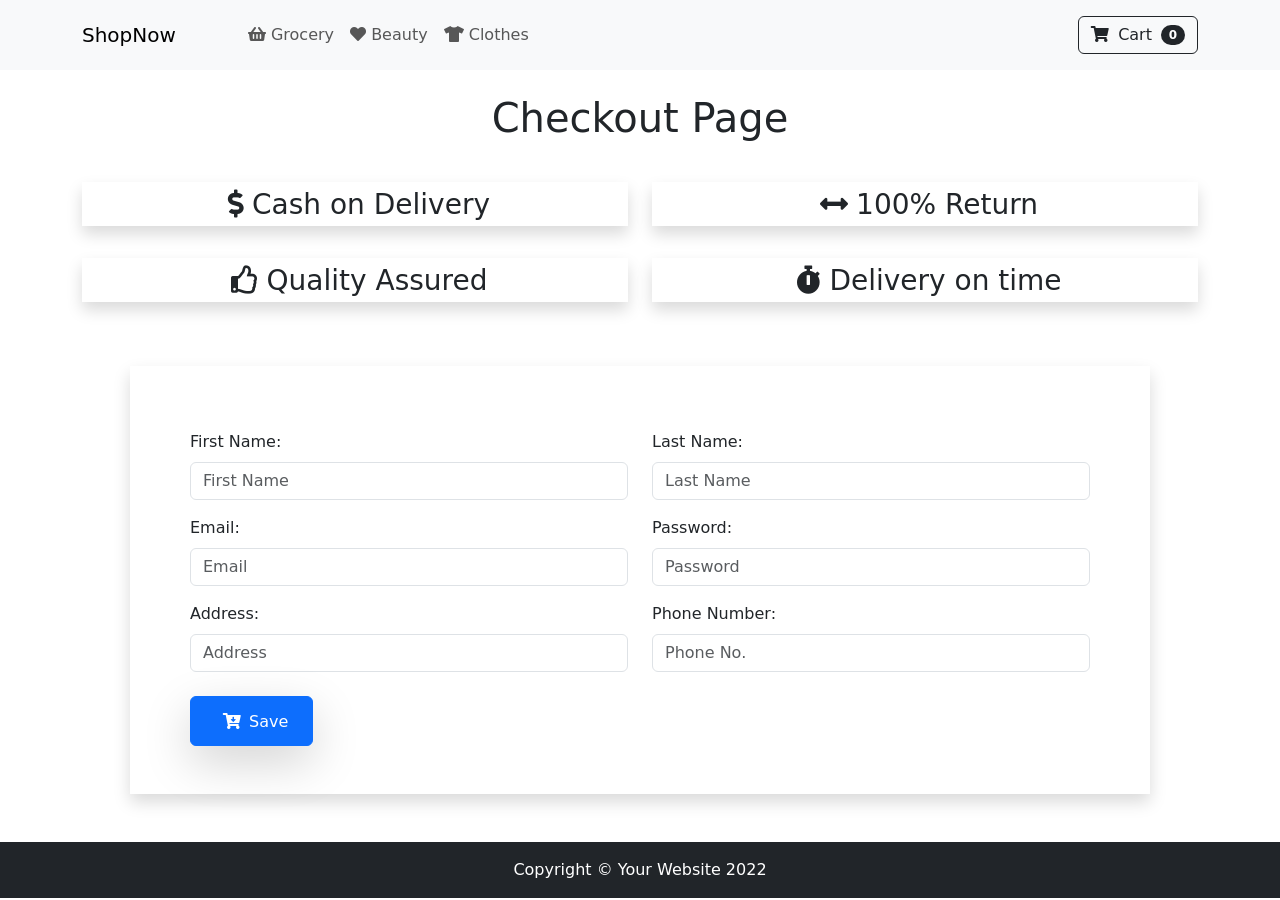
==== checkout.html @ 77bd9ed0 "S3.CodigoInicial" ====
<!DOCTYPE html>
<html lang="en">

<head>
	<meta charset="utf-8" />
	<meta name="viewport" content="width=device-width, initial-scale=1, shrink-to-fit=no" />
	<meta name="description" content="" />
	<meta name="author" content="" />
	<title>Checkout</title>
	<!-- Favicon-->
	<link rel="icon" type="image/x-icon" href="images/favicon.ico" />
	<link href="https://cdn.jsdelivr.net/npm/bootstrap@5.0.2/dist/css/bootstrap.min.css" rel="stylesheet"
		integrity="sha384-EVSTQN3/azprG1Anm3QDgpJLIm9Nao0Yz1ztcQTwFspd3yD65VohhpuuCOmLASjC" crossorigin="anonymous">

	<!-- Bootstrap icons-->
	<link rel="stylesheet" href="https://use.fontawesome.com/releases/v5.8.1/css/all.css"
		integrity="sha384-50oBUHEmvpQ+1lW4y57PTFmhCaXp0ML5d60M1M7uH2+nqUivzIebhndOJK28anvf" crossorigin="anonymous">
	<!-- Core theme CSS (includes Bootstrap)-->
</head>

<body>
	<!-- Navigation-->
	<nav class="navbar py-3 py-lg-0 navbar-light bg-light navbar-expand-lg" id="navbar-example2">
		<div class="container d-flex">
			<a class="navbar-brand" href="#!">ShopNow</a>
			<div class="d-flex flex-row order-lg-last align-items-center">

				<button type="button" class="navbar-toggler order-last collapsed" data-bs-toggle="collapse"
					data-bs-target="#navbar" aria-expanded="false" aria-controls="navbar">
					<span class="navbar-toggler-icon"></span>
				</button>
				<ul class="navbar-nav me-3 me-lg-0 d-flex flex-row align-items-center">
					<li class="dropdown search-dropdown nav-item py-lg-3">
						<a href="javascript:void(0)" class="btn btn-outline-dark flex-center" type="button" data-bs-toggle="modal"
							data-bs-target="#cartModal" onclick="open_modal()" data-bs-auto-close="outside">
							<i class="fas fa-shopping-cart me-1"></i> Cart <span class="badge bg-dark text-white ms-1 rounded-pill"
								id="count_product">0</span>
						</a>
					</li>
				</ul>
			</div>

			<div id="navbar" class="navbar-collapse collapse">

				<ul class="navbar-nav me-auto mb-4 mb-lg-0 ms-lg-5">
					<li class="nav-item">
						<a class="nav-link" href="#grocery"><i class="fas fa-shopping-basket"></i> Grocery</a>
					</li>
					<li class="nav-item">
						<a class="nav-link" href="#beauty"><i class="fas fa-heart"></i> Beauty</a>
					</li>
					<li class="nav-item">
						<a class="nav-link" href="#clothes"><i class="fas fa-tshirt"></i> Clothes</a>
					</li>

				</ul>
			</div>
		</div>
	</nav>
	<div class="container">
		<h1 class="text-center head m-4">Checkout Page</h1>

		<div class="row mr-0">
			<div class="col-sm-6">
				<h3 class="my-3 bord shadow text-center"><i class="fas fa-dollar-sign p-2"></i>Cash on Delivery</h3>
			</div>
			<div class="col-sm-6 ">
				<h3 class="my-3 bord shadow text-center"><i class="fas fa-arrows-alt-h p-2"></i>100% Return</h3>
			</div>
		</div>

		<div class="row mr-0">
			<div class="col-sm-6">
				<h3 class="my-3 bord shadow text-center"><i class="far fa-thumbs-up p-2"></i>Quality Assured</h3>
			</div>
			<div class="col-sm-6 ">
				<h3 class="my-3 bord shadow text-center"><i class="fas fa-stopwatch p-2"></i>Delivery on time</h3>
			</div>
		</div>
		<form class="form">
			<div class="row bord p-5 shadow m-5">
				<div class="col-sm-6">
					<div class="mt-3">
						<label for="fName" class="form-label">First Name:</label>
						<input id="fName" class="form-control ml-3" type="text" placeholder="First Name" />
						<div id="errorName" class="invalid-feedback">This field is required and must have, at least, 3 characters
						</div>
					</div>
					<div class="mt-3 ">
						<label for="fEmail" class="form-label">Email:</label>
						<input id="fEmail" class="form-control ml-3" type="email" placeholder="Email" minlength="3" />
						<div id="errorEmail" class="invalid-feedback">This field is required and must contain an '@' and have, at
							least, 3 characters</div>
					</div>
					<div class="mt-3 ">
						<label for="fAddress" class="form-label">Address:</label>
						<input id="fAddress" class="form-control" type="text" placeholder="Address" minlength="3" />
						<div id="errorAddress" class="invalid-feedback">This field is required and must have, at least, 3 characters
						</div>
					</div>
				</div>
				<div class="col-sm-6">
					<div class="mt-3">
						<label for="fLastN" class="form-label">Last Name:</label>
						<input id="fLastN" class="form-control" type="text" placeholder="Last Name" minlength="3" />
						<div id="errorLastN" class="invalid-feedback">This field is required and must have, at least, 3 characters
						</div>
					</div>
					<div class="mt-3">
						<label for="fPassword" class="form-label">Password:</label>
						<input id="fPassword" class="form-control" title="(4-8 characters)" type="password" minlength="4"
							maxlength="8" placeholder="Password" />
						<div id="errorPassword" class="invalid-feedback">Enter a correct password</div>
					</div>
					<div class="mt-3">
						<label for="fPhone" class="form-label">Phone Number:</label>
						<input id="fPhone" class="form-control" type="number" placeholder="Phone No." />
						<div id="errorPhone" class="invalid-feedback">Invalid phone number!! Must be 9 digits with no letters</div>
					</div>
				</div>
				<div class="col-12 mt-4 final">
					<button type="submit" id="btn" class="p-2 px-4 btn btn-primary shadow-lg" onclick="validate()">
						<i class="fas fa-cart-arrow-down p-2"></i>Save
					</button>
				</div>
			</div>
		</form>

	</div>


	<!-- Footer-->
	<footer class="py-3 bg-dark">
		<div class="container">
			<p class="m-0 text-center text-white">Copyright &copy; Your Website 2022</p>
		</div>
	</footer>

	<div class="modal fade" id="cartModal" tabindex="-1" aria-labelledby="exampleModalLabel" aria-hidden="true">
		<div class="modal-dialog">
			<div class="modal-content">
				<div class="modal-header">
					<h5 class="modal-title" id="exampleModalLabel"><i class="fas fa-cart-arrow-down"></i> My Cart</h5>
					<button type="button" class="btn-close" data-bs-dismiss="modal" aria-label="Close"></button>
				</div>
				<div class="modal-body">
					<div>
						<ul class="list">

						</ul>
						<div>
							<h3 class="text-center bill px-5">Select Something</h3>
						</div>
						<div class="text-center">
							<a href="checkout.html" class="btn btn-primary m-3">Checkout</a>
						</div>
					</div>
				</div>
			</div>
		</div>
	</div>

	<!-- Bootstrap core JS-->
	<script src="https://cdn.jsdelivr.net/npm/bootstrap@5.0.2/dist/js/bootstrap.bundle.min.js"
		integrity="sha384-MrcW6ZMFYlzcLA8Nl+NtUVF0sA7MsXsP1UyJoMp4YLEuNSfAP+JcXn/tWtIaxVXM"
		crossorigin="anonymous"></script>

	<!-- Core theme JS-->
	<script src="js/shop.js"></script>
	<script src="js/checkout.js"></script>
</body>

</html>
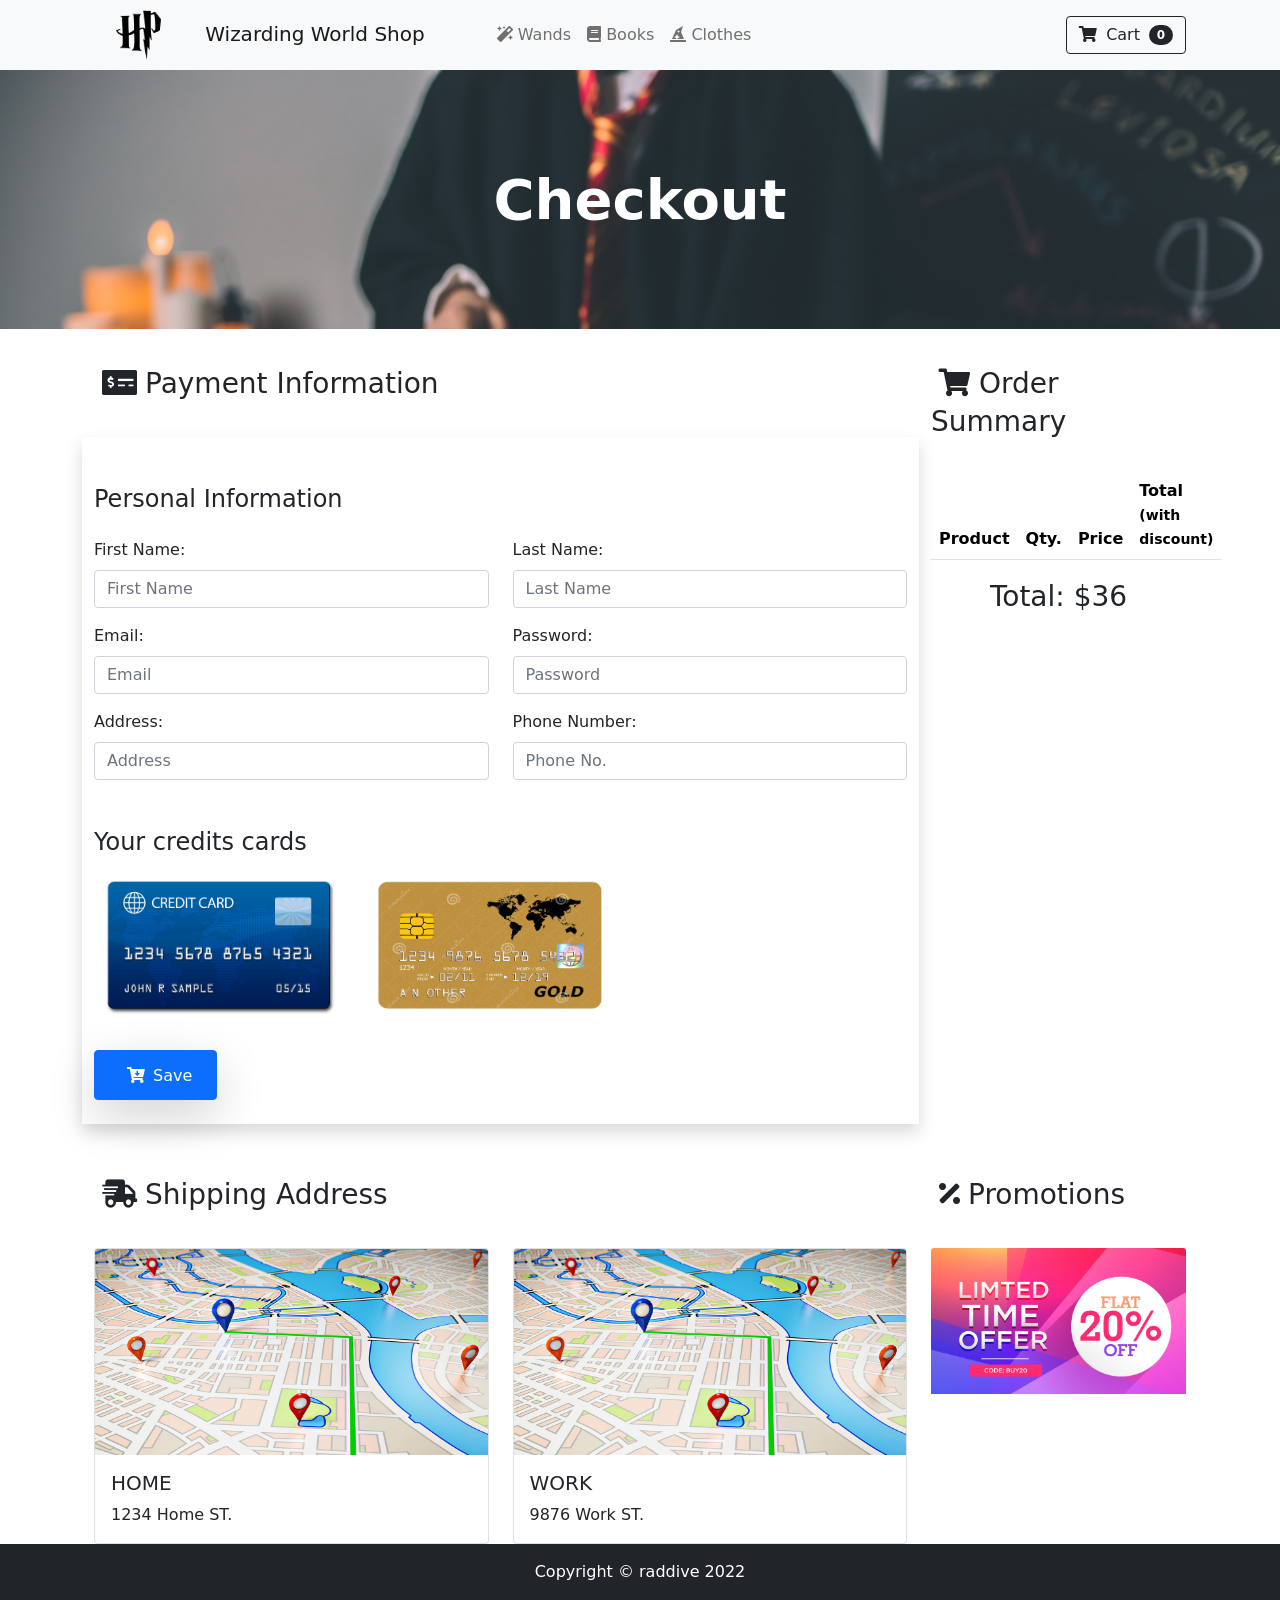
==== commit 282490ee: "S3.N2.E10" ====
--- a/checkout.html
+++ b/checkout.html
@@ -16,13 +16,17 @@
 	<link rel="stylesheet" href="https://use.fontawesome.com/releases/v5.8.1/css/all.css"
 		integrity="sha384-50oBUHEmvpQ+1lW4y57PTFmhCaXp0ML5d60M1M7uH2+nqUivzIebhndOJK28anvf" crossorigin="anonymous">
 	<!-- Core theme CSS (includes Bootstrap)-->
+	<link rel="stylesheet" href="css/styles.css" />
 </head>
 
 <body>
 	<!-- Navigation-->
 	<nav class="navbar py-3 py-lg-0 navbar-light bg-light navbar-expand-lg" id="navbar-example2">
 		<div class="container d-flex">
-			<a class="navbar-brand" href="#!">ShopNow</a>
+			<a class="navbar-brand" href="./index.html#!">
+				<img src="images/shop-logo.png" style="height: 50px" alt="Avatar Logo" class="rounded-pill pe-3"> 
+				Wizarding World Shop
+			</a>
 			<div class="d-flex flex-row order-lg-last align-items-center">
 
 				<button type="button" class="navbar-toggler order-last collapsed" data-bs-toggle="collapse"
@@ -34,7 +38,7 @@
 						<a href="javascript:void(0)" class="btn btn-outline-dark flex-center" type="button" data-bs-toggle="modal"
 							data-bs-target="#cartModal" onclick="open_modal()" data-bs-auto-close="outside">
 							<i class="fas fa-shopping-cart me-1"></i> Cart <span class="badge bg-dark text-white ms-1 rounded-pill"
-								id="count_product">0</span>
+								id="check_out_count_product">0</span>
 						</a>
 					</li>
 				</ul>
@@ -44,87 +48,146 @@
 
 				<ul class="navbar-nav me-auto mb-4 mb-lg-0 ms-lg-5">
 					<li class="nav-item">
-						<a class="nav-link" href="#grocery"><i class="fas fa-shopping-basket"></i> Grocery</a>
-					</li>
-					<li class="nav-item">
-						<a class="nav-link" href="#beauty"><i class="fas fa-heart"></i> Beauty</a>
-					</li>
-					<li class="nav-item">
-						<a class="nav-link" href="#clothes"><i class="fas fa-tshirt"></i> Clothes</a>
-					</li>
-
+					 <a class="nav-link" href="#wands"><i class="fas fa-magic"></i> Wands</a>
+				   </li>
+				   <li class="nav-item">
+					 <a class="nav-link" href="#books"><i class="fas fa-book"></i> Books</a>
+				   </li>
+				   <li class="nav-item">
+					 <a class="nav-link" href="#clothes"><i class="fas fa-hat-wizard"></i> Clothes</a>
+				   </li>
 				</ul>
 			</div>
 		</div>
 	</nav>
+	<!-- Header-->
+	<header  id="header_div" class="bg-dark py-5">
+		<div class="container px-4 px-lg-5 my-5">
+			<div class="text-center text-white">
+				<h1 class="display-4 fw-bolder">Checkout</h1>
+			</div>
+		</div>
+	</header>
+
 	<div class="container">
-		<h1 class="text-center head m-4">Checkout Page</h1>
-
 		<div class="row mr-0">
-			<div class="col-sm-6">
-				<h3 class="my-3 bord shadow text-center"><i class="fas fa-dollar-sign p-2"></i>Cash on Delivery</h3>
-			</div>
-			<div class="col-sm-6 ">
-				<h3 class="my-3 bord shadow text-center"><i class="fas fa-arrows-alt-h p-2"></i>100% Return</h3>
+			<div class="col-12 col-lg-3 order-lg-2">
+				<h3 class="my-3 py-3"><i class="fas fa-shopping-cart p-2"></i>Order Summary</h3>
+				<table class="table">
+					<thead>
+						<tr>
+						  <th scope="col">Product</th>
+						  <th scope="col">Qty.</th>
+						  <th scope="col">Price</th>
+						  <th scope="col">Total <small>(with discount)</small></th>
+						</tr>
+					</thead>
+					<tbody id="check_out_cart_list">
+					</tbody>
+				</table>
+				  <div class="text-center fs-3">
+					Total: $<span id="total_price">36</span>
+				  </div>
+			</div>
+			<div class="col-12 col-lg-9 col-or">
+				<form class="form">
+					<h3 class="my-3 text-start py-3"><i class="fas fa-money-check-alt p-2"></i>Payment Information</h3>
+					<div class="row bord shadow my-3">
+						<h4 class="pt-5">Personal Information</h4>
+						<div class="col-sm-6">
+							<div class="mt-3">
+								<label for="fName" class="form-label">First Name:</label>
+								<input id="fName" class="form-control ml-3" type="text" placeholder="First Name" />
+								<div id="errorName" class="invalid-feedback">This field is required and must have, at least, 3 characters
+								</div>
+							</div>
+							<div class="mt-3 ">
+								<label for="fEmail" class="form-label">Email:</label>
+								<input id="fEmail" class="form-control ml-3" type="email" placeholder="Email" minlength="3" />
+								<div id="errorEmail" class="invalid-feedback">This field is required and must contain an '@' and have, at
+									least, 3 characters</div>
+							</div>
+							<div class="mt-3 ">
+								<label for="fAddress" class="form-label">Address:</label>
+								<input id="fAddress" class="form-control" type="text" placeholder="Address" minlength="3" />
+								<div id="errorAddress" class="invalid-feedback">This field is required and must have, at least, 3 characters
+								</div>
+							</div>
+						</div>
+						<div class="col-12 col-sm-6">
+							<div class="mt-3">
+								<label for="fLastN" class="form-label">Last Name:</label>
+								<input id="fLastN" class="form-control" type="text" placeholder="Last Name" minlength="3" />
+								<div id="errorLastN" class="invalid-feedback">This field is required and must have, at least, 3 characters
+								</div>
+							</div>
+							<div class="mt-3">
+								<label for="fPassword" class="form-label">Password:</label>
+								<input id="fPassword" class="form-control" title="(4-8 characters)" type="password" minlength="4"
+									maxlength="8" placeholder="Password" />
+								<div id="errorPassword" class="invalid-feedback">Enter a correct password</div>
+							</div>
+							<div class="mt-3">
+								<label for="fPhone" class="form-label">Phone Number:</label>
+								<input id="fPhone" class="form-control" type="number" placeholder="Phone No." />
+								<div id="errorPhone" class="invalid-feedback">Invalid phone number!! Must be 9 digits with no letters</div>
+							</div>
+						</div>
+						<div class="row">
+							<h4 class="pt-5">Your credits cards</h4>
+							<div class="col-4">
+								<img class="card-img-top" src="./images/cc1.jpg" alt="..." />
+							</div>
+							<div class="col-4">
+								<img class="card-img-top" src="./images/cc2.jpg" alt="..." />
+							</div>
+
+						</div>
+
+
+
+						<div class="col-12 my-4 final">
+							<button type="button" id="btn" class="p-2 px-4 btn btn-primary shadow-lg" onclick="validate()">
+								<i class="fas fa-cart-arrow-down p-2"></i>Save
+							</button>
+						</div>
+					</div>
+
+
+				</form>
 			</div>
 		</div>
 
 		<div class="row mr-0">
-			<div class="col-sm-6">
-				<h3 class="my-3 bord shadow text-center"><i class="far fa-thumbs-up p-2"></i>Quality Assured</h3>
-			</div>
-			<div class="col-sm-6 ">
-				<h3 class="my-3 bord shadow text-center"><i class="fas fa-stopwatch p-2"></i>Delivery on time</h3>
-			</div>
-		</div>
-		<form class="form">
-			<div class="row bord p-5 shadow m-5">
-				<div class="col-sm-6">
-					<div class="mt-3">
-						<label for="fName" class="form-label">First Name:</label>
-						<input id="fName" class="form-control ml-3" type="text" placeholder="First Name" />
-						<div id="errorName" class="invalid-feedback">This field is required and must have, at least, 3 characters
+			<div class="col-12 col-lg-9">
+				<h3 class="my-3 py-3"><i class="fas fa-shipping-fast p-2"></i>Shipping Address</h3>
+				<div class="row">
+					<div class="col-6">
+						<div class="card">
+							<img src="./images/m2.jpg" class="card-img-top" alt="...">
+							<div class="card-body">
+							  <h5 class="card-title">HOME</h5>
+							  <p class="card-text">1234 Home ST.</p>
+							</div>
 						</div>
 					</div>
-					<div class="mt-3 ">
-						<label for="fEmail" class="form-label">Email:</label>
-						<input id="fEmail" class="form-control ml-3" type="email" placeholder="Email" minlength="3" />
-						<div id="errorEmail" class="invalid-feedback">This field is required and must contain an '@' and have, at
-							least, 3 characters</div>
-					</div>
-					<div class="mt-3 ">
-						<label for="fAddress" class="form-label">Address:</label>
-						<input id="fAddress" class="form-control" type="text" placeholder="Address" minlength="3" />
-						<div id="errorAddress" class="invalid-feedback">This field is required and must have, at least, 3 characters
-						</div>
+					<div class="col-6">
+						<div class="card">
+							<img src="./images/m2.jpg" class="card-img-top" alt="...">
+							<div class="card-body">
+							  <h5 class="card-title">WORK</h5>
+							  <p class="card-text">9876 Work ST.</p>
+							</div>
+						  </div>
 					</div>
 				</div>
-				<div class="col-sm-6">
-					<div class="mt-3">
-						<label for="fLastN" class="form-label">Last Name:</label>
-						<input id="fLastN" class="form-control" type="text" placeholder="Last Name" minlength="3" />
-						<div id="errorLastN" class="invalid-feedback">This field is required and must have, at least, 3 characters
-						</div>
-					</div>
-					<div class="mt-3">
-						<label for="fPassword" class="form-label">Password:</label>
-						<input id="fPassword" class="form-control" title="(4-8 characters)" type="password" minlength="4"
-							maxlength="8" placeholder="Password" />
-						<div id="errorPassword" class="invalid-feedback">Enter a correct password</div>
-					</div>
-					<div class="mt-3">
-						<label for="fPhone" class="form-label">Phone Number:</label>
-						<input id="fPhone" class="form-control" type="number" placeholder="Phone No." />
-						<div id="errorPhone" class="invalid-feedback">Invalid phone number!! Must be 9 digits with no letters</div>
-					</div>
-				</div>
-				<div class="col-12 mt-4 final">
-					<button type="submit" id="btn" class="p-2 px-4 btn btn-primary shadow-lg" onclick="validate()">
-						<i class="fas fa-cart-arrow-down p-2"></i>Save
-					</button>
-				</div>
-			</div>
-		</form>
+			</div>
+			<div class="col-12 col-lg-3 pb-3">
+				<h3 class="my-3 py-3"><i class="fas fa-percentage p-2"></i>Promotions</h3>
+				<img src="./images/d1.jpg" class="card-img-top" alt="...">
+			</div>
+		</div>
+		
 
 	</div>
 
@@ -132,7 +195,7 @@
 	<!-- Footer-->
 	<footer class="py-3 bg-dark">
 		<div class="container">
-			<p class="m-0 text-center text-white">Copyright &copy; Your Website 2022</p>
+			<p class="m-0 text-center text-white">Copyright &copy; raddive 2022</p>
 		</div>
 	</footer>
 
@@ -144,17 +207,19 @@
 					<button type="button" class="btn-close" data-bs-dismiss="modal" aria-label="Close"></button>
 				</div>
 				<div class="modal-body">
-					<div>
-						<ul class="list">
-
-						</ul>
-						<div>
-							<h3 class="text-center bill px-5">Select Something</h3>
-						</div>
-						<div class="text-center">
-							<a href="checkout.html" class="btn btn-primary m-3">Checkout</a>
-						</div>
-					</div>
+					<h3 class="text-center bill px-5">Shopping Cart</h3>
+				  	<table class="table">
+						<thead>
+							<tr>
+							<th scope="col">Product</th>
+							<th scope="col">Qty.</th>
+							<th scope="col">Price</th>
+							<th scope="col">Total <small>(with discount)</small></th>
+							</tr>
+						</thead>
+						<tbody id="check_out_cart_list_modal">
+						</tbody>
+					</table>
 				</div>
 			</div>
 		</div>
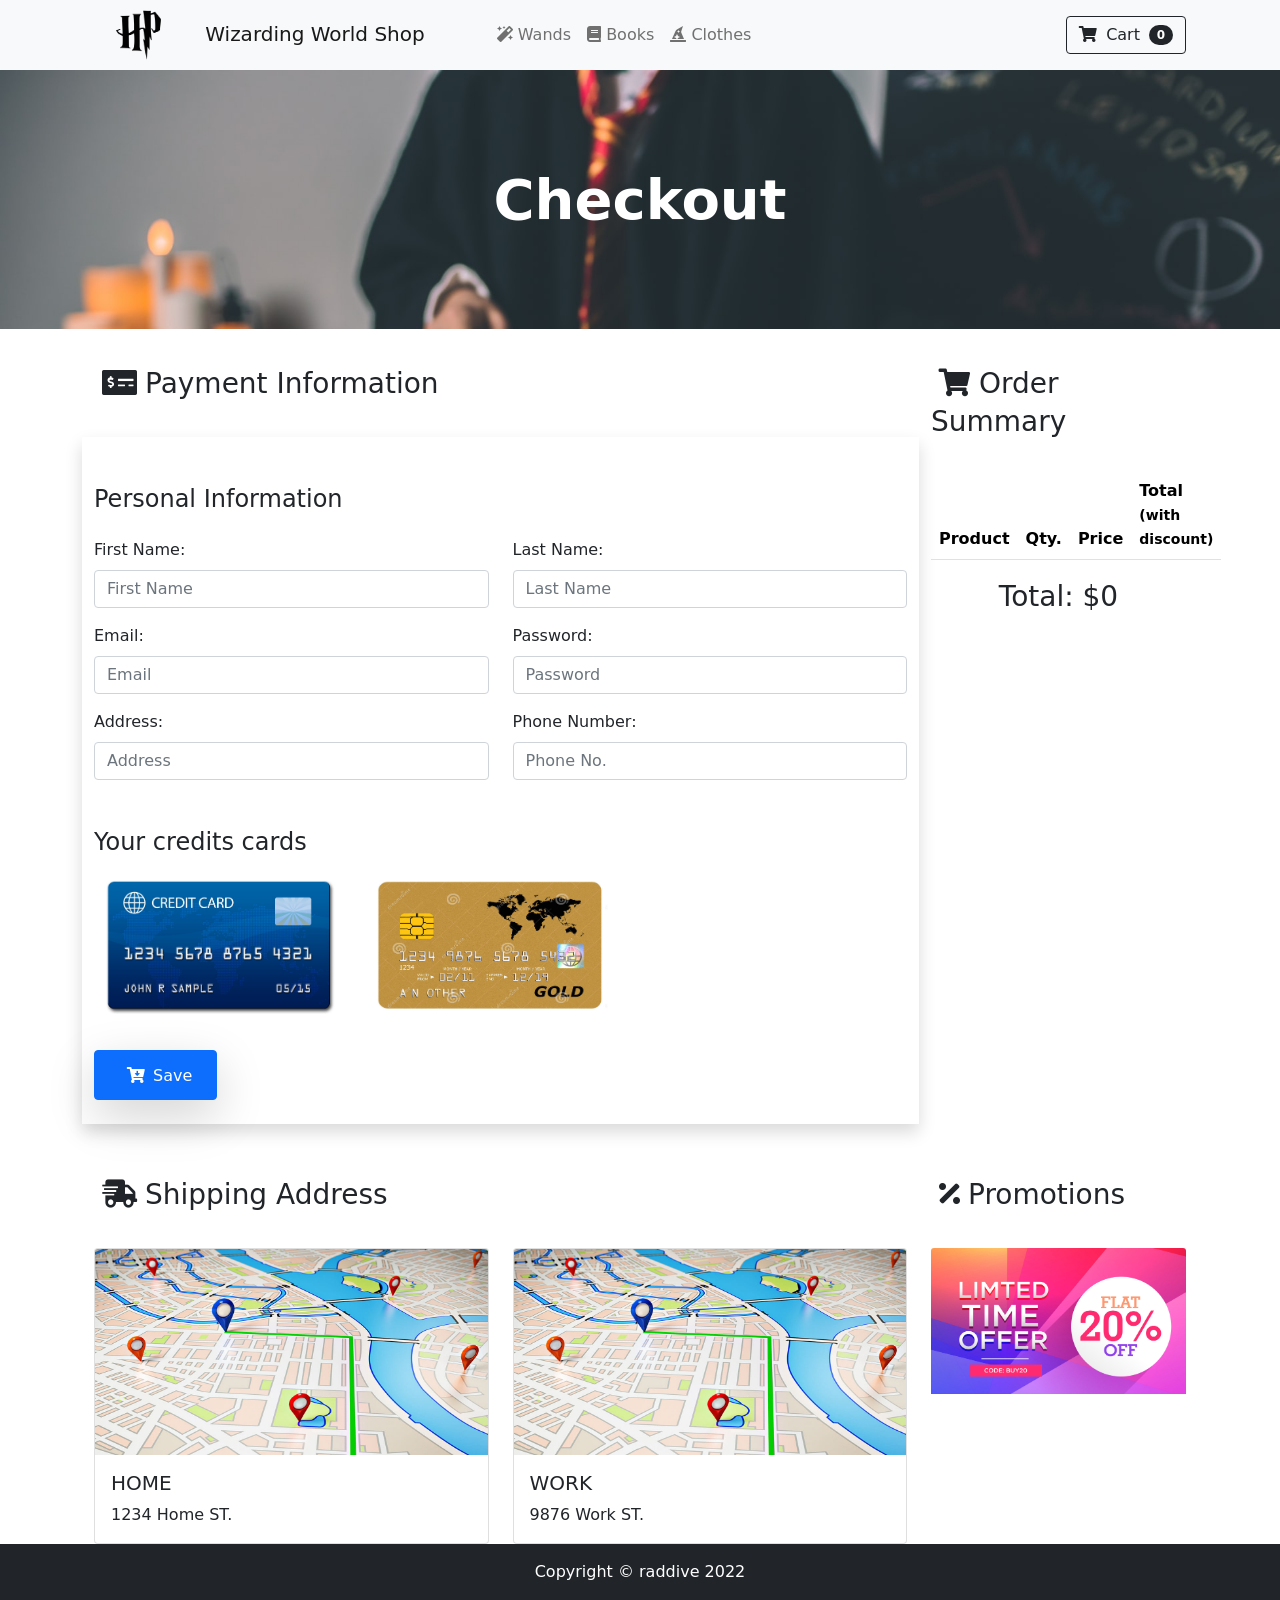
==== commit bb1bec7a: "S3.N2.E10-1" ====
--- a/checkout.html
+++ b/checkout.html
@@ -86,7 +86,7 @@
 					</tbody>
 				</table>
 				  <div class="text-center fs-3">
-					Total: $<span id="total_price">36</span>
+					Total: $<span id="total_price">0</span>
 				  </div>
 			</div>
 			<div class="col-12 col-lg-9 col-or">
